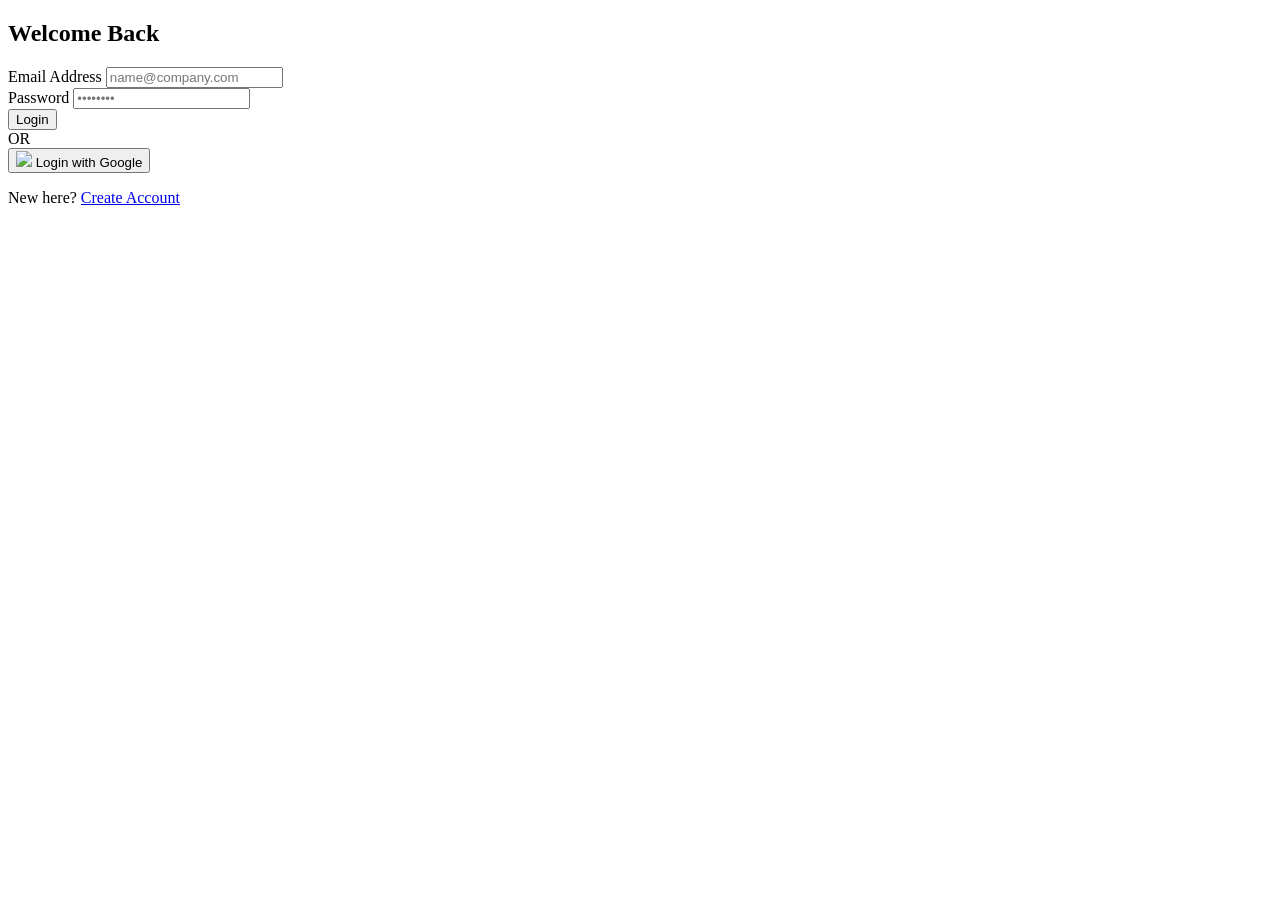
==== index.html @ b5264b97 "Create index.html" ====
<!DOCTYPE html>
<html lang="en">
<head>
    <meta charset="UTF-8"><meta name="viewport" content="width=device-width, initial-scale=1.0">
    <title>EliteSMS | Login</title>
    <link href="https://jsdelivr.net" rel="stylesheet">
    <link rel="stylesheet" href="style.css">
</head>
<body class="auth-bg">
    <div class="glass-card animate__animated animate__fadeIn">
        <h2 class="fw-bold text-center mb-4">Welcome Back</h2>
        <form id="loginForm">
            <div class="mb-3">
                <label class="form-label">Email Address</label>
                <input type="email" id="email" class="form-control" required placeholder="name@company.com">
            </div>
            <div class="mb-3">
                <label class="form-label">Password</label>
                <input type="password" id="password" class="form-control" required placeholder="••••••••">
            </div>
            <button type="submit" class="btn btn-primary w-100 py-2 fw-bold">Login</button>
        </form>
        <div class="separator my-4"><span>OR</span></div>
        <button id="googleLogin" class="btn btn-outline-light w-100 mb-3">
            <img src="https://icons8.com" class="me-2"> Login with Google
        </button>
        <p class="text-center mt-3 small">New here? <a href="#" class="text-primary">Create Account</a></p>
    </div>
    <script type="module" src="app.js"></script>
</body>
</html>
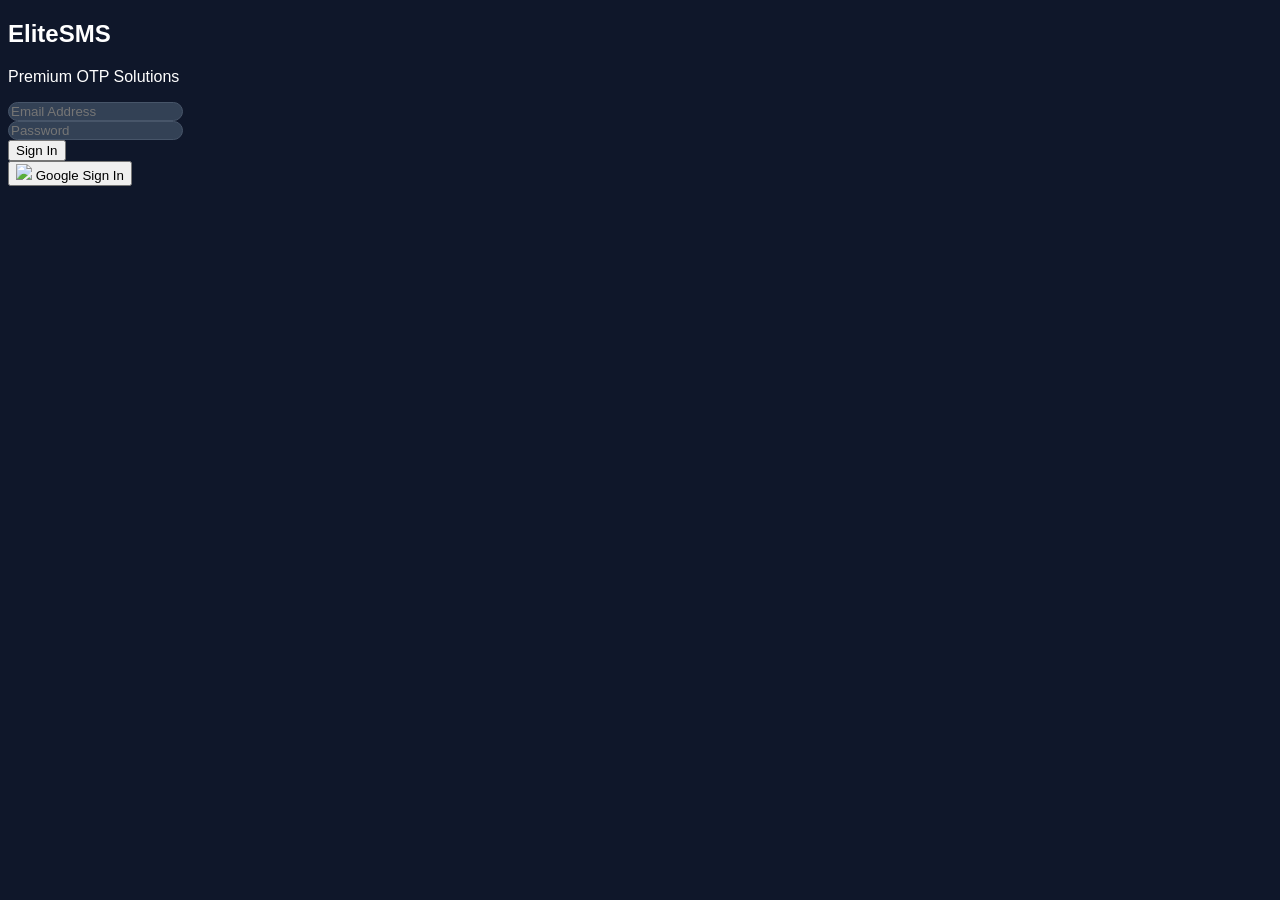
==== commit 13ed5be7: "Update index.html" ====
--- a/index.html
+++ b/index.html
@@ -4,27 +4,28 @@
     <meta charset="UTF-8"><meta name="viewport" content="width=device-width, initial-scale=1.0">
     <title>EliteSMS | Login</title>
     <link href="https://jsdelivr.net" rel="stylesheet">
+    <link rel="stylesheet" href="https://cloudflare.com">
     <link rel="stylesheet" href="style.css">
 </head>
-<body class="auth-bg">
-    <div class="glass-card animate__animated animate__fadeIn">
-        <h2 class="fw-bold text-center mb-4">Welcome Back</h2>
+<body class="auth-page">
+    <div class="glass-container animate__animated animate__zoomIn">
+        <div class="text-center mb-4">
+            <div class="logo-icon mb-2"><i class="fas fa-shield-alt"></i></div>
+            <h2 class="fw-bold">Elite<span>SMS</span></h2>
+            <p class="text-muted">Premium OTP Solutions</p>
+        </div>
         <form id="loginForm">
             <div class="mb-3">
-                <label class="form-label">Email Address</label>
-                <input type="email" id="email" class="form-control" required placeholder="name@company.com">
+                <input type="email" id="email" class="form-control premium-input" placeholder="Email Address" required>
             </div>
             <div class="mb-3">
-                <label class="form-label">Password</label>
-                <input type="password" id="password" class="form-control" required placeholder="••••••••">
+                <input type="password" id="password" class="form-control premium-input" placeholder="Password" required>
             </div>
-            <button type="submit" class="btn btn-primary w-100 py-2 fw-bold">Login</button>
+            <button type="submit" class="btn btn-glow w-100 mb-3">Sign In</button>
         </form>
-        <div class="separator my-4"><span>OR</span></div>
-        <button id="googleLogin" class="btn btn-outline-light w-100 mb-3">
-            <img src="https://icons8.com" class="me-2"> Login with Google
+        <button id="googleLogin" class="btn btn-outline-light w-100 rounded-pill">
+            <img src="https://icons8.com" class="me-2"> Google Sign In
         </button>
-        <p class="text-center mt-3 small">New here? <a href="#" class="text-primary">Create Account</a></p>
     </div>
     <script type="module" src="app.js"></script>
 </body>
--- a/style.css
+++ b/style.css
@@ -0,0 +1,16 @@
+:root { --primary: #6366f1; --dark: #0f172a; --card: #1e293b; }
+body { background: var(--dark); color: white; font-family: 'Inter', sans-serif; }
+
+.auth-bg { height: 100vh; display: flex; align-items: center; justify-content: center; background: radial-gradient(circle at top right, #312e81, #0f172a); }
+.glass-card { background: rgba(30, 41, 59, 0.7); backdrop-filter: blur(12px); padding: 40px; border-radius: 24px; border: 1px solid rgba(255,255,255,0.1); width: 100%; max-width: 400px; }
+
+.premium-card { background: var(--card); border-radius: 20px; border: 1px solid rgba(255,255,255,0.05); transition: 0.3s; cursor: pointer; }
+.premium-card:hover { transform: translateY(-5px); border-color: var(--primary); }
+
+.wallet-card { background: linear-gradient(135deg, #6366f1 0%, #4338ca 100%); box-shadow: 0 10px 30px rgba(99, 102, 241, 0.4); }
+
+.service-icon { width: 50px; height: 50px; margin-bottom: 15px; }
+.form-control, .form-select { background: #334155; border: 1px solid #475569; color: white; border-radius: 10px; }
+.form-control:focus { background: #334155; color: white; border-color: var(--primary); box-shadow: none; }
+
+.navbar-brand span { color: var(--primary); }
